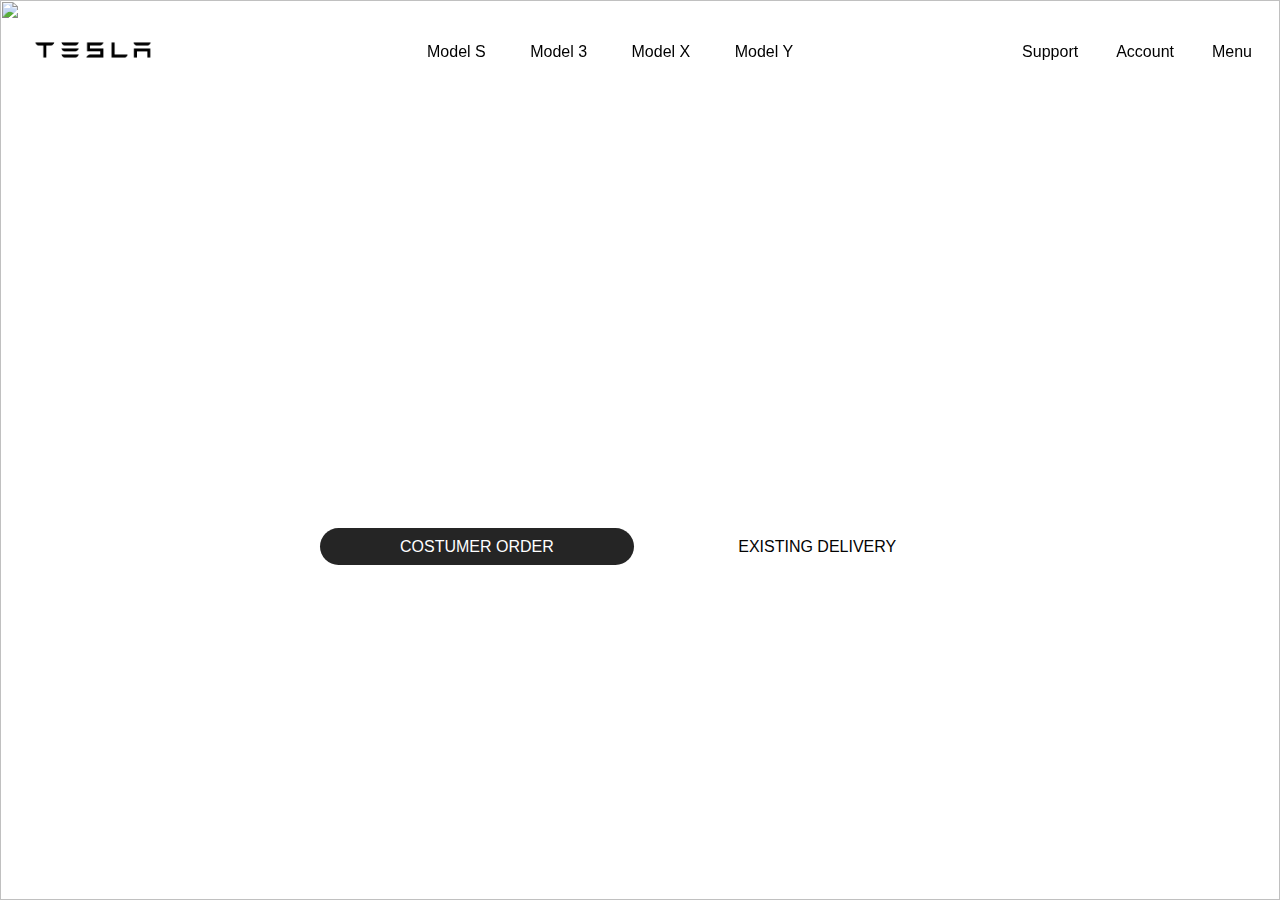
==== index.html @ 26aeb439 "Update index.html" ====
<!DOCTYPE html>
<html lang="en">
    <meta charset="UTF-8">
    <meta name="viewport" content="width=device-width, initial-scale=1.0">
    <title>TESLA CLONE | Coded By Giorgio Stringari</title>
<head>
    
    <link rel="icon" type="images/x-icon" href="https://upload.wikimedia.org/wikipedia/commons/thumb/b/bb/Tesla_T_symbol.svg/800px-Tesla_T_symbol.svg.png" />
     <link rel="stylesheet" href="style.css">
     <link href="html tesla/style.css" rel="stylesheet" type="text/css">
</head>
<body>   
<header>
    <nav>
        <a target="_blank" href="https://www.tesla.com/en_eu/"><img src="assets/images/teslalogo2.png" alt="Teslalogo" width="150" height="100" class="logo"></a>
        <ul>
            <li><a href="html tesla/models.html ">Model S</a></li>
            <li><a href="#">Model 3</a></li>
            <li><a href="#">Model X</a></li>
            <li><a href="#">Model Y</a></li>
           
        </ul> 
        <a href="#" class="btn">Support</a> 
        <a href="#" class="btn">Account</a> 
        <a href="#" class="btn">Menu</a>   
    </nav>
 </header>
</body>    

<div class="links">
    <a class="costum" href="#">COSTUMER ORDER</a>
    <a class="existing" href="#">EXISTING DELIVERY</a>

</div>
    <div class="scroll-container">
    <img class="section" src="https://tesla-cdn.thron.com/delivery/public/image/tesla/03e533bf-8b1d-463f-9813-9a597aafb280/bvlatuR/std/4096x2560/M3-Homepage-Desktop-LHD" >
    <img class="section" src="assets/images/model3.jpg">
    <img class="section" src="https://tesla-cdn.thron.com/delivery/public/image/tesla/ddc135ed-1638-40fb-8ab1-f8045059ecef/bvlatuR/std/4096x2560/Homepage-Model-X-Desktop-LHD">
    <img class="section" src="assets/images/modely4.jpg">
   
  
    

</html>
---- style.css ----
body{
    font-family: Arial, Helvetica, sans-serif;
    margin: 0;

}

.header{
   width: 100%;
   height: 100vh;
   margin-top: 0cm;
   background-color: rgba(0.0.0.0.5);
   background-blend-mode: multiply;
   background-position: center;
   background-size: cover;
   padding: 0.7%;
   align-self: center ;
}

.logo{
        margin-left: 18px;
}

nav{
    position: fixed;
    top: 0;
    left: 0;
    width: 100%;
    display: flex;
   align-items: center;
}

nav ul{
    flex: 1;
    text-align: center;
  
}

nav ul li {
    display: inline-block;
    margin: 10px 20px;
    
}

nav ul li a{
    text-decoration: none;
    color: black;
}

nav .btn{
    color: black;
    text-decoration: none;
    padding: 10px;
    margin-right: 18px;   
}

.content{
    position: absolute;
    margin-left: 40%;
    margin-top: 7%;

}

.links{
    position: absolute;
    margin-top: 42% ;
    margin-left: 25% ;
    align-items: center;
}

.links .costum{
    padding: 10px 80px;
    text-decoration: none;
    color: white;
    background-color: rgb(37, 37, 37);
    border-radius: 30px;
    margin-right: 20px;
}

.links .existing{
    padding: 10px 80px;
    text-decoration: none;
    color: rgb(3, 3, 3);
    background-color: white;
    border-radius: 30px;
}
  /* pictures */


.scroll-container {
    height: 100vh;
    overflow-y: scroll;
    scroll-snap-type: y mandatory;
  }
  
  .section {
    height: 100vh;
    scroll-snap-align: start;
    scroll-snap-stop: always;
  }
  
  .section {
    object-fit: cover;
    object-position: center;
    width: 100%;
  }
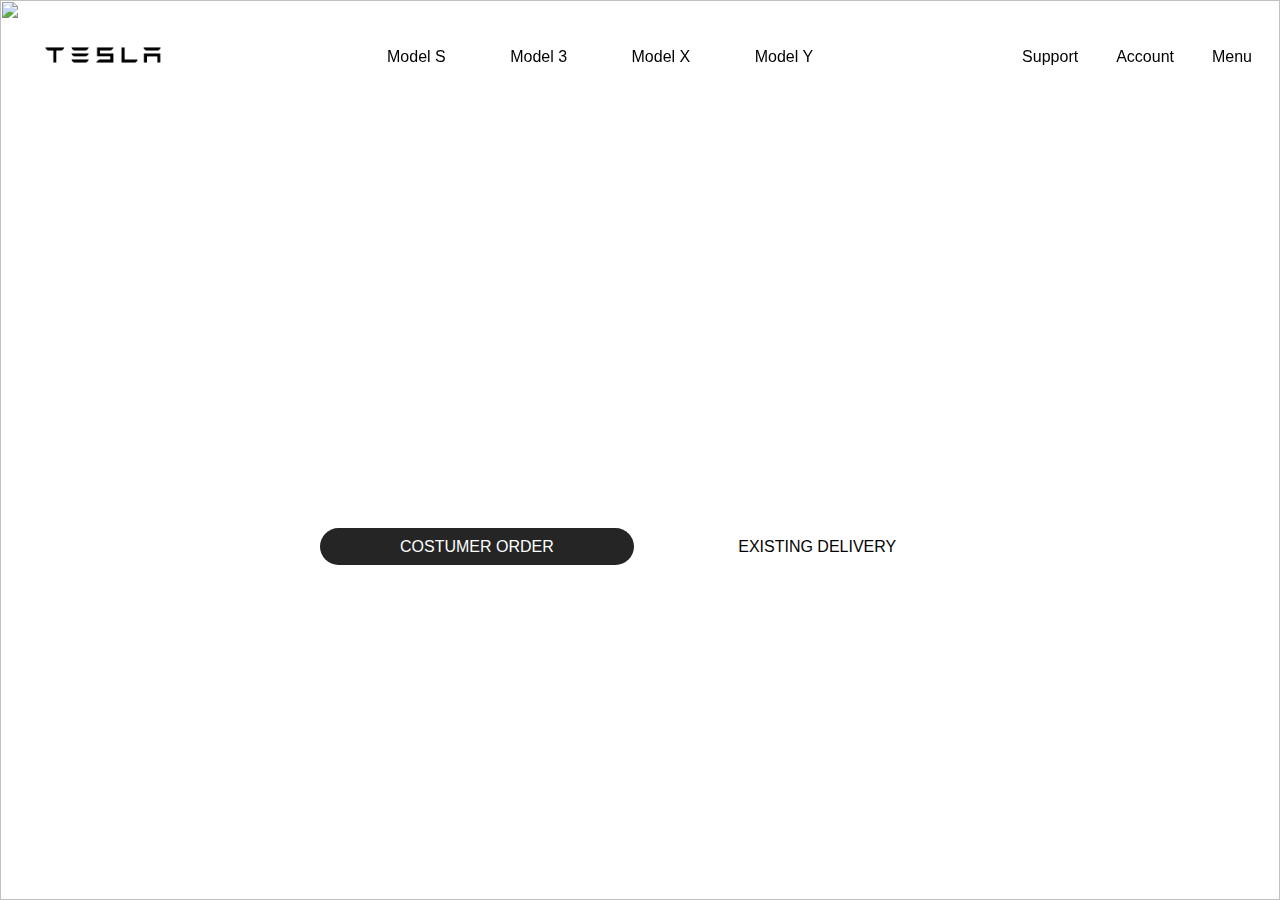
==== commit 01ed1d4c: "Update index.html" ====
--- a/index.html
+++ b/index.html
@@ -7,7 +7,7 @@
     
     <link rel="icon" type="images/x-icon" href="https://upload.wikimedia.org/wikipedia/commons/thumb/b/bb/Tesla_T_symbol.svg/800px-Tesla_T_symbol.svg.png" />
      <link rel="stylesheet" href="style.css">
-     <link href="html tesla/style.css" rel="stylesheet" type="text/css">
+     <link href="html tesla/styles.css" rel="stylesheet" type="text/css">
 </head>
 <body>   
 <header>
--- a/html tesla/styles.css
+++ b/html tesla/styles.css
@@ -0,0 +1,178 @@
+*{
+    margin: 0;
+    padding: 0;
+    box-sizing: border-box;
+}
+
+.desktop {
+    display: none;
+}
+
+@media (min-width: 1200px){
+    .desktop{
+        display: initial;
+    }
+}
+
+body{
+    font-family: 'M PLUS 1', sans-serif;
+    
+}
+
+header a{
+    color: inherit;
+}
+
+header nav a {
+    text-decoration: none;
+    padding: 5px 10px;
+ 
+   
+}
+
+header nav.center{
+    text-align: center;
+    margin-left: 90px;
+   
+
+}
+
+header nav.right{
+    text-align: right;
+}
+header{
+    display: grid;
+    grid-template-columns: auto 1fr auto;
+    padding: 5px 20px;
+    position: fixed;
+    top: 0;
+    z-index: 2;
+    width: 100%;
+  
+}
+
+a.logo{
+       height: 12px;
+       width: 100px;
+       color: inherit;
+}
+
+section{
+    height: 100vh;
+    background-size: cover;
+    background-position: center center;
+}
+
+ section .content{
+    width: 100%;
+    height: 100vh;
+    padding-top: 15vh;
+    text-align: center;
+    display: grid;
+    grid-template-rows: min-content auto min-content;
+ }
+
+section h1{
+    font-size: 3rem;
+   
+}
+  
+section a {
+    color: inherit;
+}
+
+
+footer{
+    color: black;
+    font-size: 1.25rem;
+    margin-bottom: 60px;
+}
+
+
+.column {
+    float: left;
+    width: 25%;
+    padding: 5px;
+    
+  }
+
+
+.row:after {
+    content: "";
+    display: table;
+    clear: both;
+  }
+
+
+.video{
+    margin-left: 2px;
+}
+
+h3{
+    color: white;
+    text-align: left;
+    margin-top: 300px;
+    margin-right: 300px;
+    font-size: 1.7rem;
+}
+
+p3{
+    color: white;
+    text-align: center;
+    margin-top: 300px;
+    margin-right: 300px;
+    font-size: 1.5rem;
+    
+}
+
+.column2{
+	background-color: transparent;
+	width: 600px;
+	float: right;
+    margin-top: 20px;
+    margin-right: 300px;
+
+}
+
+.container { 
+    height: 1000px;
+    position: relative;
+    border: 3px  transparent; 
+  }
+  
+  .vertical-center {
+    margin: 0;
+    position: absolute;
+    top: 90%;
+    left: 43%;
+    -ms-transform: translateY(-50%);
+    transform: translateY(-50%);
+  }
+  
+
+  .button {
+    background-color: #ffffff; /* Green */
+    border: none;
+    color: rgb(0, 0, 0);
+    padding: 16px 32px;
+    text-align: center;
+    text-decoration: none;
+    display: inline-block;
+    font-size: 16px;
+    margin: 4px 2px;
+    transition-duration: 0.4s;
+    cursor: pointer;
+    width: 200%;
+    height: 150%;
+  }
+  
+  .button {
+    background-color: white;
+    color: black;
+    border: 2px solid #555555;
+  }
+  
+  .button:hover {
+    background-color: #555555;
+    color: white;
+  }